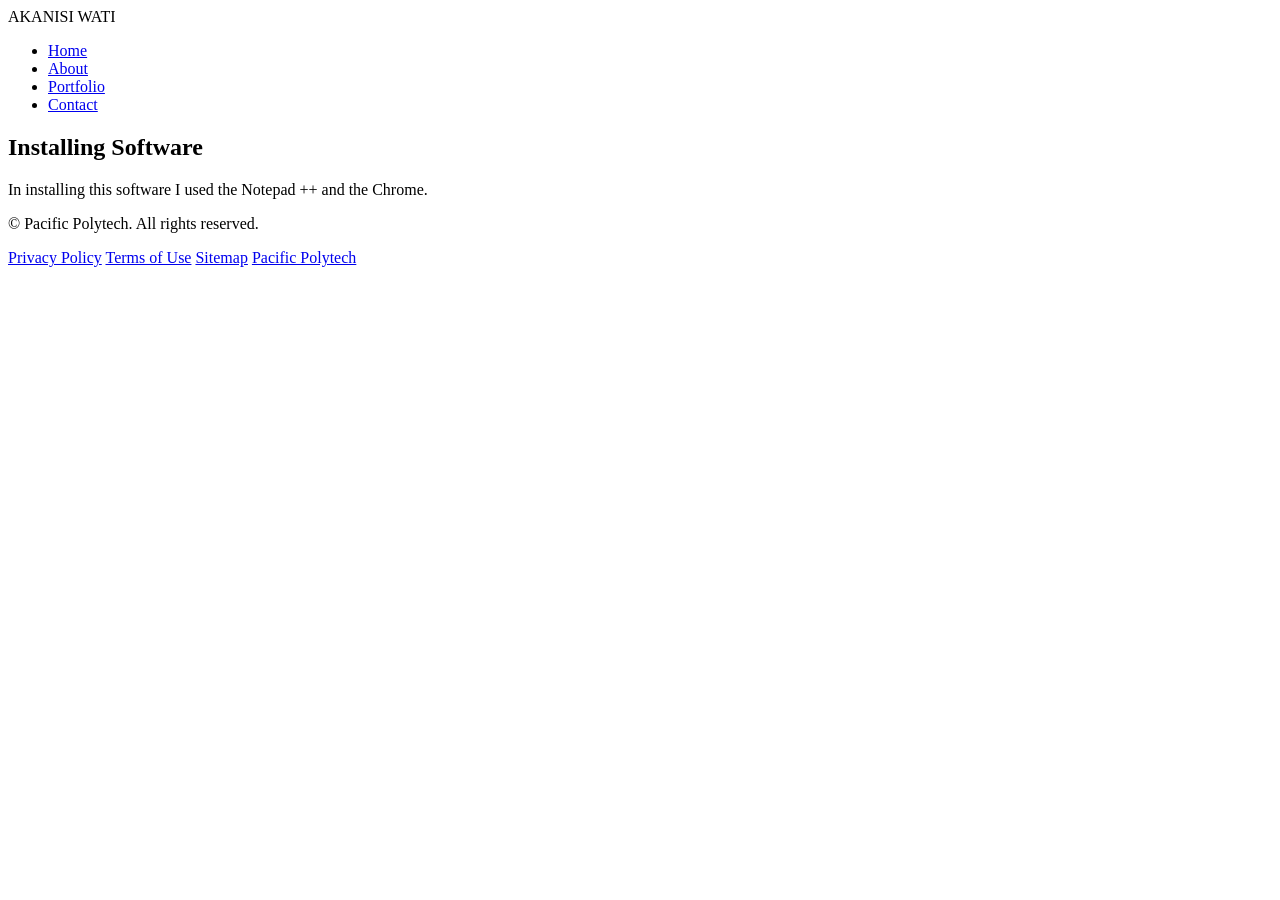
==== installingsoftware.htm @ 3aff4b43 "Add files via upload" ====
<!DOCTYPE html>
<html lang="en">
<head>
    <meta charset="UTF-8">
    <meta name="viewport" content="width=device-width, initial-scale=1.0">
    <title>Personal Website</title>
    <link href="newstyleInstalling Software.css" rel="stylesheet">
</head>
<body>
    <!-- Navigation -->
    <nav id="navbar">
 <div class="nav-container">
	<div class="logo">
<img src="PP.png" alt="">AKANISI WATI</div>
            <ul class="nav-links">
                <li><a href="index.html#home">Home</a></li>
                <li><a href="index.html#about">About</a></li>
                <li><a href="index.html#portfolio">Portfolio</a></li>
                <li><a href="index.html#contact">Contact</a></li>
            </ul>
            <div class="mobile-menu-toggle" id="mobileMenuToggle">
                <div class="hamburger"></div>
                <div class="hamburger"></div>
                <div class="hamburger"></div>
            </div>
        </div>
</div>
    </nav>

<!-- About Section -->
    <section id="about" class="about">
        <div class="container">
            <h2 class="section-title fade-in">Installing Software</h2>
            <div class="about-content">
                <div class="about-image slide-in-left"></div>
                <div class="about-text slide-in-right">
                    <p>
                        <p> In installing this software I used the Notepad ++ and the Chrome.</p>
                   
                </div>
            </div>
			
        </div>
		
		
    </section>
   
    <!-- Footer -->
    <footer class="footer">
        <div class="container">
            <div class="footer-content">
                <div class="footer-left">
                    <p>&copy; Pacific Polytech. All rights reserved.</p>
                </div>
                <div class="footer-right">
                    <a href="#privacy">Privacy Policy</a>
                    <a href="#terms">Terms of Use</a>
                    <a href="#sitemap">Sitemap</a>
                    <a href="https://polytech.ac.fj/" target="_blank" rel="noopener nofollow">Pacific Polytech</a>
                </div>
            </div>
        </div>
    </footer>

<script src="pp-personal-javascripts.js"></script>

</body>
</html>
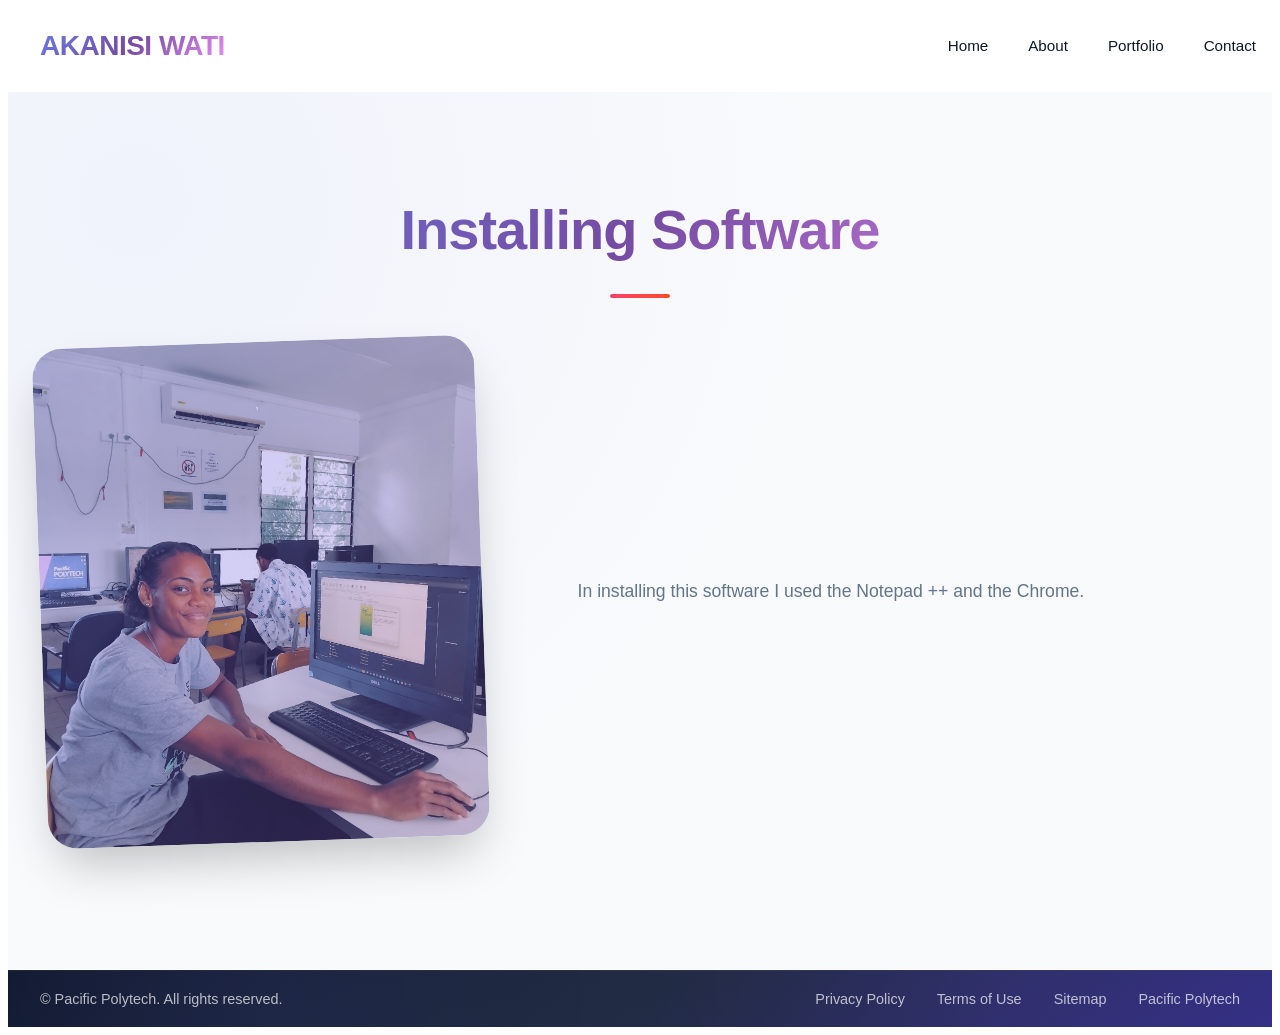
==== commit 4374721d: "Add files via upload" ====
--- a/installingsoftware.htm
+++ b/installingsoftware.htm
@@ -4,7 +4,7 @@
     <meta charset="UTF-8">
     <meta name="viewport" content="width=device-width, initial-scale=1.0">
     <title>Personal Website</title>
-    <link href="newstyleInstalling Software.css" rel="stylesheet">
+    <link href="newstyleinstallingsoftware.css" rel="stylesheet">
 </head>
 <body>
     <!-- Navigation -->
--- a/newstyleinstallingsoftware.css
+++ b/newstyleinstallingsoftware.css
@@ -0,0 +1,467 @@
+<style>
+/* Add CSS styles here */
+header {
+
+}
+.logo img {
+height:1px; /* here you Adjust logo size */
+}
+
+</style>
+        * {
+            margin: 9;
+            padding: 9;
+            box-sizing: border-box;
+        }
+
+        /* Footer */
+
+        .footer {
+            background: linear-gradient(135deg, #0f172a 0%, #1e293b 50%, #312e81 100%);
+            color: var(--text-light);
+            padding: 1rem 0 1rem;
+            border-top: 1px solid rgba(100, 100, 100, 0.2);
+            position: relative;
+            overflow: hidden;
+        }
+
+        .footer::before {
+            content: '';
+            position: absolute;
+            top: 0;
+            left: 0;
+            right: 0;
+            bottom: 0;
+            background: url('data:image/svg+xml,<defs><pattern id="footer-grid" width="12" height="12" patternUnits="userSpaceOnUse"><path d="M 12 0 L 0 0 0 12" fill="none" stroke="rgba(255,255,255,0.05)" stroke-width="0.5"/></pattern></defs><rect width="100" height="100" fill="url(%23footer-grid)"/></svg>');
+            opacity: 0.4;
+        }
+
+        .footer::after {
+            content: '';
+            position: absolute;
+            top: 0;
+            left: 0;
+            right: 0;
+            bottom: 0;
+            background: radial-gradient(circle at 20% 80%, rgba(99, 102, 241, 0.1) 0%, transparent 50%),
+                        radial-gradient(circle at 80% 20%, rgba(139, 92, 246, 0.08) 0%, transparent 50%);
+        }
+
+        .footer-content {
+            display: flex;
+            justify-content: space-between;
+            align-items: center;
+            flex-wrap: wrap;
+            gap: 1rem;
+            position: relative;
+            z-index: 2;
+        }
+
+        .footer-left p {
+            color: rgba(255, 255, 255, 0.7);
+            font-size: 0.9rem;
+            margin: 0;
+        }
+
+        .footer-right {
+            display: flex;
+            gap: 2rem;
+            flex-wrap: wrap;
+        }
+
+        .footer-right a {
+            color: rgba(255, 255, 255, 0.7);
+            text-decoration: none;
+            font-size: 0.9rem;
+            transition: all 0.3s ease;
+            position: relative;
+        }
+
+        .footer-right a:hover {
+            color: var(--text-light);
+            transform: translateY(-1px);
+        }
+
+        .footer-right a::after {
+            content: '';
+            position: absolute;
+            width: 0;
+            height: 1px;
+            bottom: -3px;
+            left: 0;
+            background: var(--primary-color);
+            transition: width 0.3s ease;
+        }
+
+        .footer-right a:hover::after {
+            width: 100%;
+        }
+
+        /* Footer Mobile Responsiveness */
+        @media (max-width: 768px) {
+            .footer-content {
+                flex-direction: column;
+                text-align: center;
+                gap: 1.5rem;
+            }
+
+            .footer-right {
+                justify-content: center;
+                gap: 1.5rem;
+            }
+
+            .footer-right a {
+                font-size: 0.85rem;
+            }
+        }
+
+        @media (max-width: 480px) {
+            .footer-right {
+                flex-direction: column;
+                gap: 1rem;
+            }
+        }
+
+        :root {
+            --primary-color: #6366f1;
+            --secondary-color: #8b5cf6;
+            --accent-color: #f59e0b;
+            --accent-pink: #ec4899;
+            --accent-cyan: #06b6d4;
+            --text-primary: #0f172a;
+            --text-secondary: #64748b;
+            --text-light: #ffffff;
+            --bg-primary: #ffffff;
+            --bg-secondary: #f8fafc;
+            --bg-dark: #0f172a;
+            --bg-card: rgba(255, 255, 255, 0.95);
+            --gradient-primary: linear-gradient(45deg, #ff416c 0%, #ff4b2b 100%);
+            --gradient-secondary: linear-gradient(135deg, #f093fb 0%, #f5576c 100%);
+            --gradient-tertiary: linear-gradient(135deg, #4facfe 0%, #00f2fe 100%);
+            --gradient-elegant: linear-gradient(135deg, #667eea 0%, #764ba2 50%, #f093fb 100%);
+            --shadow-sm: 0 1px 2px 0 rgba(0, 0, 0, 0.05);
+            --shadow-md: 0 4px 6px -1px rgba(0, 0, 0, 0.1), 0 2px 4px -1px rgba(0, 0, 0, 0.06);
+            --shadow-lg: 0 10px 15px -3px rgba(0, 0, 0, 0.1), 0 4px 6px -2px rgba(0, 0, 0, 0.05);
+            --shadow-xl: 0 20px 25px -5px rgba(0, 0, 0, 0.1), 0 10px 10px -5px rgba(0, 0, 0, 0.04);
+            --shadow-2xl: 0 25px 50px -12px rgba(0, 0, 0, 0.25);
+            --glass: rgba(255, 255, 255, 0.15);
+            --glass-border: rgba(255, 255, 255, 0.2);
+        }
+
+        body {
+            font-family: 'Segoe UI', 'Roboto', 'Helvetica Neue', 'Arial', sans-serif;
+            line-height: 1.7;
+            color: var(--text-primary);
+            scroll-behavior: smooth;
+            overflow-x: hidden;
+            background: var(--bg-primary);
+        }
+
+        /* Navigation */
+        nav {
+            position: fixed;
+            top: 0;
+            width: 100%;
+            background: rgba(255, 255, 255, 0.95);
+            backdrop-filter: blur(20px);
+            z-index: 1000;
+            padding: 1rem 0;
+            transition: all 0.4s cubic-bezier(0.4, 0, 0.2, 1);
+            border-bottom: 1px solid rgba(255, 255, 255, 0.1);
+        }
+
+        nav.scrolled {
+            background: rgba(255, 255, 255, 0.98);
+            box-shadow: var(--shadow-lg);
+            padding: 0.75rem 0;
+        }
+
+        .nav-container {
+            max-width: 1400px;
+            margin: 0 auto;
+            padding: 0 2rem;
+            display: flex;
+            justify-content: space-between;
+            align-items: center;
+        }
+
+        .logo {
+            font-family: 'Segoe UI', 'Roboto', 'Helvetica Neue', 'Arial', sans-serif;
+            font-size: 1.75rem;
+            font-weight: 700;
+            background: var(--gradient-elegant);
+            -webkit-background-clip: text;
+            background-clip: text;
+            -webkit-text-fill-color: transparent;
+            letter-spacing: -0.5px;
+        }
+
+        .nav-links {
+            display: flex;
+            list-style: none;
+            gap: 2.5rem;
+            align-items: center;
+        }
+
+        .nav-links a {
+            text-decoration: none;
+            color: var(--text-primary);
+            font-weight: 500;
+            font-size: 0.95rem;
+            transition: all 0.3s cubic-bezier(0.4, 0, 0.2, 1);
+            position: relative;
+            padding: 0.5rem 0;
+        }
+
+        .nav-links a:hover {
+            color: var(--primary-color);
+            transform: translateY(-1px);
+        }
+
+        .nav-links a::after {
+            content: '';
+            position: absolute;
+            width: 0;
+            height: 2px;
+            bottom: 0;
+            left: 50%;
+            background: var(--gradient-primary);
+            transition: all 0.3s cubic-bezier(0.4, 0, 0.2, 1);
+            transform: translateX(-50%);
+            border-radius: 1px;
+        }
+
+        .nav-links a:hover::after {
+            width: 100%;
+        }
+
+        /* Mobile Menu */
+        .mobile-menu-toggle {
+            display: none;
+            flex-direction: column;
+            cursor: pointer;
+            padding: 0.5rem;
+            z-index: 1001;
+        }
+
+        .hamburger {
+            width: 25px;
+            height: 3px;
+            background: var(--text-primary);
+            margin: 3px 0;
+            transition: all 0.3s ease;
+            border-radius: 1px;
+        }
+
+        .mobile-menu-toggle.active .hamburger:nth-child(1) {
+            transform: rotate(-45deg) translate(-5px, 6px);
+        }
+
+        .mobile-menu-toggle.active .hamburger:nth-child(2) {
+            opacity: 0;
+        }
+
+        .mobile-menu-toggle.active .hamburger:nth-child(3) {
+            transform: rotate(45deg) translate(-5px, -6px);
+        }
+
+        .mobile-menu {
+            position: fixed;
+            top: 0;
+            right: -100%;
+            width: 100%;
+            height: 100vh;
+            background: rgba(15, 23, 42, 0.98);
+            backdrop-filter: blur(20px);
+            display: flex;
+            flex-direction: column;
+            justify-content: center;
+            align-items: center;
+            transition: right 0.4s cubic-bezier(0.4, 0, 0.2, 1);
+            z-index: 999;
+        }
+
+        .mobile-menu.active {
+            right: 0;
+        }
+
+        .mobile-nav-links {
+            list-style: none;
+            text-align: center;
+        }
+
+        .mobile-nav-links li {
+            margin: 2rem 0;
+            opacity: 0;
+            transform: translateY(30px);
+            transition: all 0.4s cubic-bezier(0.4, 0, 0.2, 1);
+        }
+
+        .mobile-menu.active .mobile-nav-links li {
+            opacity: 1;
+            transform: translateY(0);
+        }
+
+        .mobile-menu.active .mobile-nav-links li:nth-child(1) { transition-delay: 0.1s; }
+        .mobile-menu.active .mobile-nav-links li:nth-child(2) { transition-delay: 0.2s; }
+        .mobile-menu.active .mobile-nav-links li:nth-child(3) { transition-delay: 0.3s; }
+        .mobile-menu.active .mobile-nav-links li:nth-child(4) { transition-delay: 0.4s; }
+
+        .mobile-nav-links a {
+            font-family: 'Segoe UI', 'Roboto', 'Helvetica Neue', 'Arial', sans-serif;
+            font-size: 2.5rem;
+            font-weight: 500;
+            color: var(--text-light);
+            text-decoration: none;
+            transition: all 0.3s ease;
+            background: var(--gradient-elegant);
+            -webkit-background-clip: text;
+            background-clip: text;
+            -webkit-text-fill-color: transparent;
+        }
+
+        .mobile-nav-links a:hover {
+            transform: scale(1.05);
+        }
+
+       
+        /* Section Styles */
+        section {
+            padding: 8rem 0;
+        }
+
+        .container {
+            max-width: 1400px;
+            margin: 0 auto;
+            padding: 0 2rem;
+        }
+
+        .section-title {
+            text-align: center;
+            font-family: 'Segoe UI', 'Roboto', 'Helvetica Neue', 'Arial', sans-serif;
+            font-size: 3.5rem;
+            font-weight: 600;
+            margin-bottom: 4rem;
+            background: var(--gradient-elegant);
+            -webkit-background-clip: text;
+            background-clip: text;
+            -webkit-text-fill-color: transparent;
+            letter-spacing: -1px;
+            position: relative;
+        }
+
+        .section-title::after {
+            content: '';
+            position: absolute;
+            width: 60px;
+            height: 4px;
+            background: var(--gradient-primary);
+            bottom: -20px;
+            left: 50%;
+            transform: translateX(-50%);
+            border-radius: 2px;
+        }
+
+        /* About Section */
+        .about {
+            background: var(--bg-secondary);
+            position: relative;
+        }
+
+        .about::before {
+            content: '';
+            position: absolute;
+            top: 0;
+            left: 0;
+            right: 0;
+            bottom: 0;
+            background: radial-gradient(circle at 10% 20%, rgba(99, 102, 241, 0.05) 0%, transparent 50%);
+        }
+
+        .about-content {
+            display: grid;
+
+            grid-template-columns: 1fr 1.5fr;
+            gap: 6rem;
+            align-items: center;
+            position: relative;
+        }
+
+        .about-image {
+            width: 100%;
+            height: 500px;
+            background: url('images/Install Software.jpeg') center/cover;
+            border-radius: 30px;
+            position: relative;
+            overflow: hidden;
+            box-shadow: var(--shadow-2xl);
+            transform: rotate(-2deg);
+            transition: transform 0.4s ease;
+        }
+
+        .about-image:hover {
+            transform: rotate(0deg) scale(1.02);
+        }
+
+        .about-image::before {
+            content: '';
+            position: absolute;
+            top: 0;
+            left: 0;
+            right: 0;
+            bottom: 0;
+            background: linear-gradient(135deg, rgba(99, 102, 241, 0.3) 0%, rgba(139, 92, 246, 0.2) 100%);
+            transition: opacity 0.3s ease;
+        }
+
+        .about-image:hover::before {
+            opacity: 0.7;
+        }
+
+        .about-image::after {
+
+        }
+
+        .about-text h3 {
+            font-family: 'Segoe UI', 'Roboto', 'Helvetica Neue', 'Arial', sans-serif;
+            font-size: 2.5rem;
+            margin-bottom: 2rem;
+            color: var(--text-primary);
+            font-weight: 500;
+            line-height: 1.3;
+        }
+
+        .about-text p {
+            font-size: 1.1rem;
+            color: var(--text-secondary);
+            margin-bottom: 2rem;
+            line-height: 1.8;
+        }
+
+        .skills {
+            display: flex;
+            gap: 1rem;
+            flex-wrap: wrap;
+            margin-top: 3rem;
+        }
+
+        .skill-tag {
+            padding: 0.75rem 1.5rem;
+            background: var(--bg-card);
+            color: var(--primary-color);
+            border-radius: 30px;
+            font-size: 0.9rem;
+            font-weight: 600;
+            border: 1px solid rgba(99, 102, 241, 0.2);
+            transition: all 0.3s ease;
+            backdrop-filter: blur(10px);
+        }
+
+        .skill-tag:hover {
+            background: var(--primary-color);
+            color: var(--text-light);
+            transform: translateY(-2px);
+            box-shadow: var(--shadow-lg);
+        }
+
+       
